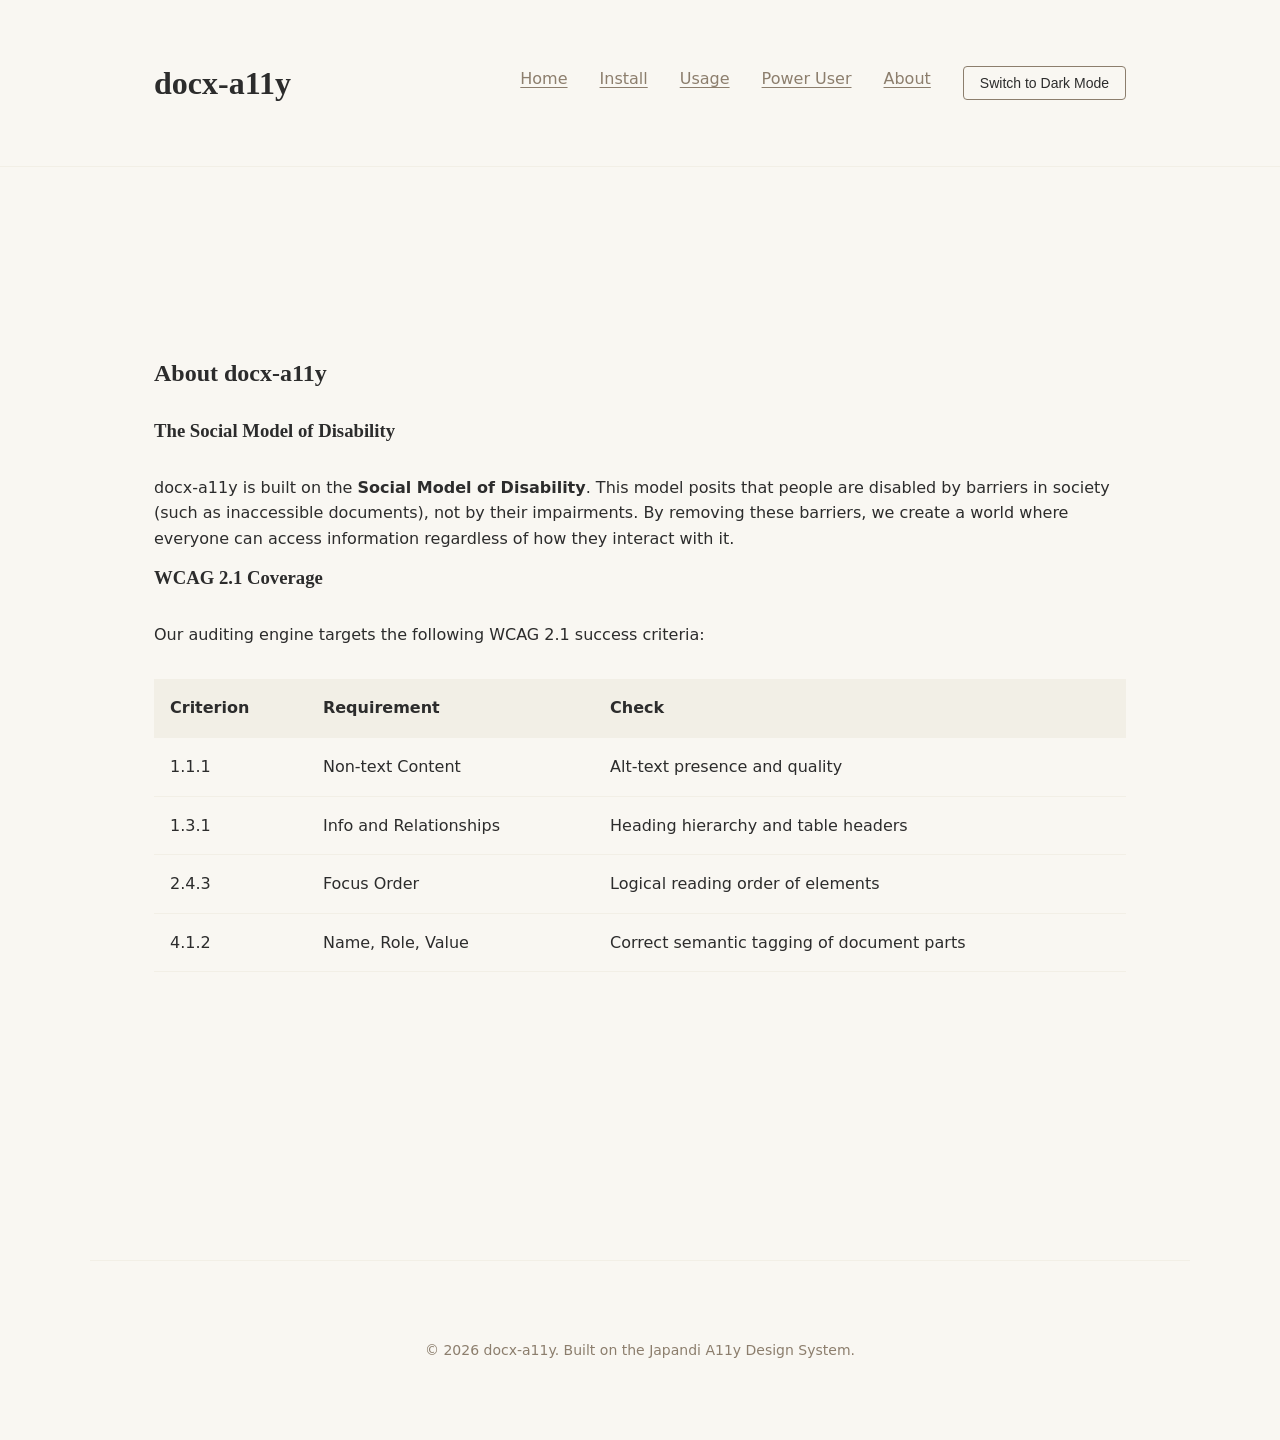
==== docs/about.html @ 51110c8d "feat: implement accessible documentation website" ====
<!DOCTYPE html>
<html lang="en">
<head>
  <meta charset="UTF-8">
  <meta name="viewport" content="width=device-width, initial-scale=1.0">
  <title>About | docx-a11y</title>
  <link rel="stylesheet" href="css/base.css">
  <link rel="stylesheet" href="css/layout.css">
  <link rel="stylesheet" href="css/modules.css">
</head>
<body>
  <header class="l-header">
    <div class="l-container l-header__nav">
      <h1 style="margin: 0;">docx-a11y</h1>
      <nav aria-label="Main Navigation">
        <ul class="l-header__links">
          <li><a href="index.html">Home</a></li>
          <li><a href="install.html">Install</a></li>
          <li><a href="usage.html">Usage</a></li>
          <li><a href="power-user.html">Power User</a></li>
          <li><a href="about.html" aria-current="page">About</a></li>
          <li><button id="theme-toggle" class="mod-theme-toggle" aria-pressed="false">Toggle Dark Mode</button></li>
        </ul>
      </nav>
    </div>
  </header>

  <main class="l-container">
    <section class="l-section">
      <h2>About docx-a11y</h2>
      
      <h3>The Social Model of Disability</h3>
      <p>
        docx-a11y is built on the <strong>Social Model of Disability</strong>. This model posits that people are disabled by barriers in society (such as inaccessible documents), not by their impairments. 
        By removing these barriers, we create a world where everyone can access information regardless of how they interact with it.
      </p>

      <h3>WCAG 2.1 Coverage</h3>
      <p>Our auditing engine targets the following WCAG 2.1 success criteria:</p>
      <table class="mod-table">
        <thead>
          <tr>
            <th>Criterion</th>
            <th>Requirement</th>
            <th>Check</th>
          </tr>
        </thead>
        <tbody>
          <tr>
            <td>1.1.1</td>
            <td>Non-text Content</td>
            <td>Alt-text presence and quality</td>
          </tr>
          <tr>
            <td>1.3.1</td>
            <td>Info and Relationships</td>
            <td>Heading hierarchy and table headers</td>
          </tr>
          <tr>
            <td>2.4.3</td>
            <td>Focus Order</td>
            <td>Logical reading order of elements</td>
          </tr>
          <tr>
            <td>4.1.2</td>
            <td>Name, Role, Value</td>
            <td>Correct semantic tagging of document parts</td>
          </tr>
        </tbody>
      </table>
    </section>
  </main>

  <footer class="l-footer l-container">
    <p>&copy; 2026 docx-a11y. Built on the Japandi A11y Design System.</p>
  </footer>

  <script src="js/theme.js"></script>
</body>
</html>
---- docs/css/base.css ----
/* 
  SMACSS: Base
  Derived from Japandi A11y Design System (DTS 2025.10)
*/

:root {
  /* Palette - Light Mode */
  --color-linen: #F9F7F2;
  --color-muted-linen: #F2EFE6;
  --color-charcoal: #2C2C2C;
  --color-muted-oak: #8C7E6D;
  
  /* Palette - Dark Mode */
  --color-deep-charcoal: #1A1A1A;
  --color-dark-muted: #252525;
  --color-soft-cream: #E5E2DA;
  --color-pale-oak: #B5A695;

  /* Semantic Tokens - Light (Default) */
  --sys-color-bg-primary: var(--color-linen);
  --sys-color-bg-surface: var(--color-muted-linen);
  --sys-color-text-main: var(--color-charcoal);
  --sys-color-text-muted: var(--color-muted-oak);
  --sys-color-accent: var(--color-muted-oak);

  /* Typography */
  --sys-font-family-sans: system-ui, -apple-system, BlinkMacSystemFont, "Segoe UI", Roboto, Helvetica, Arial, sans-serif;
  --sys-font-family-serif: Georgia, "Times New Roman", serif;
  --sys-font-size-base: 1rem;
  --sys-font-size-sm: 0.875rem;
  --sys-font-size-md: 1.25rem;
  --sys-font-size-lg: 1.5rem;
  --sys-font-size-xl: 2rem;
  --sys-line-height-body: 1.6;
  --sys-line-height-heading: 1.2;
  --sys-font-weight-regular: 400;
  --sys-font-weight-medium: 500;
  --sys-font-weight-bold: 700;

  /* Spacing */
  --sys-space-base: 0.5rem;
  --sys-space-xs: calc(var(--sys-space-base) * 1);
  --sys-space-sm: calc(var(--sys-space-base) * 2);
  --sys-space-md: calc(var(--sys-space-base) * 4);
  --sys-space-lg: calc(var(--sys-space-base) * 8);
  --sys-space-xl: calc(var(--sys-space-base) * 16);

  /* Borders */
  --sys-radius-sm: 4px;
  --sys-radius-md: 8px;
  --sys-radius-lg: 16px;
}

/* Dark Mode Overrides */
[data-theme="dark"] {
  --sys-color-bg-primary: var(--color-deep-charcoal);
  --sys-color-bg-surface: var(--color-dark-muted);
  --sys-color-text-main: var(--color-soft-cream);
  --sys-color-text-muted: var(--color-pale-oak);
  --sys-color-accent: var(--color-pale-oak);
}

/* Basic Reset */
*, *::before, *::after {
  box-sizing: border-box;
}

body {
  margin: 0;
  padding: 0;
  font-family: var(--sys-font-family-sans);
  font-size: var(--sys-font-size-base);
  line-height: var(--sys-line-height-body);
  background-color: var(--sys-color-bg-primary);
  color: var(--sys-color-text-main);
  transition: background-color 0.3s ease, color 0.3s ease;
}

h1, h2, h3, h4, h5, h6 {
  font-family: var(--sys-font-family-serif);
  line-height: var(--sys-line-height-heading);
  margin-top: 0;
  margin-bottom: var(--sys-space-md);
}

a {
  color: var(--sys-color-accent);
  text-decoration: underline;
  text-underline-offset: 3px;
}

a:focus-visible, 
button:focus-visible {
  outline: 3px solid var(--sys-color-accent);
  outline-offset: 2px;
}
---- docs/css/layout.css ----
/* 
  SMACSS: Layout
*/

.l-container {
  max-width: 1100px;
  margin: 0 auto;
  padding: 0 var(--sys-space-lg);
}

.l-header {
  padding: var(--sys-space-lg) 0;
  border-bottom: 1px solid var(--sys-color-bg-surface);
  margin-bottom: var(--sys-space-lg);
}

.l-header__nav {
  display: flex;
  justify-content: space-between;
  align-items: center;
}

.l-header__links {
  display: flex;
  gap: var(--sys-space-md);
  list-style: none;
  margin: 0;
  padding: 0;
}

.l-footer {
  margin-top: var(--sys-space-xl);
  padding: var(--sys-space-lg) 0;
  border-top: 1px solid var(--sys-color-bg-surface);
  text-align: center;
  font-size: var(--sys-font-size-sm);
  color: var(--sys-color-text-muted);
}

.l-grid {
  display: grid;
  grid-template-columns: repeat(auto-fill, minmax(300px, 1fr));
  gap: var(--sys-space-md);
}

.l-section {
  padding: var(--sys-space-xl) 0;
}
---- docs/css/modules.css ----
/* 
  SMACSS: Modules
*/

.mod-card {
  background-color: var(--sys-color-bg-surface);
  border-radius: var(--sys-radius-md);
  padding: var(--sys-space-md);
  display: flex;
  flex-direction: column;
  gap: var(--sys-space-sm);
  transition: transform 0.2s ease;
}

.mod-card:hover {
  transform: translateY(-4px);
}

.mod-button {
  display: inline-flex;
  align-items: center;
  justify-content: center;
  padding: var(--sys-space-sm) var(--sys-space-md);
  background-color: var(--sys-color-accent);
  color: white;
  border: none;
  border-radius: var(--sys-radius-sm);
  cursor: pointer;
  font-weight: var(--sys-font-weight-medium);
  text-decoration: none;
  transition: opacity 0.2s ease;
}

.mod-button:hover {
  opacity: 0.9;
}

.mod-code-block {
  background-color: var(--color-deep-charcoal);
  color: var(--color-soft-cream);
  padding: var(--sys-space-md);
  border-radius: var(--sys-radius-sm);
  font-family: monospace;
  overflow-x: auto;
  margin: var(--sys-space-md) 0;
}

.mod-alert {
  padding: var(--sys-space-md);
  border-left: 4px solid var(--sys-color-accent);
  background-color: var(--sys-color-bg-surface);
  margin: var(--sys-space-md) 0;
  border-radius: 0 var(--sys-radius-sm) var(--sys-radius-sm) 0;
}

.mod-table {
  width: 100%;
  border-collapse: collapse;
  margin: var(--sys-space-md) 0;
}

.mod-table th, .mod-table td {
  text-align: left;
  padding: var(--sys-space-sm);
  border-bottom: 1px solid var(--sys-color-bg-surface);
}

.mod-table th {
  font-weight: var(--sys-font-weight-bold);
  background-color: var(--sys-color-bg-surface);
}

.mod-theme-toggle {
  background: none;
  border: 1px solid var(--sys-color-text-muted);
  color: var(--sys-color-text-main);
  padding: var(--sys-space-xs) var(--sys-space-sm);
  border-radius: var(--sys-radius-sm);
  cursor: pointer;
  font-size: var(--sys-font-size-sm);
}
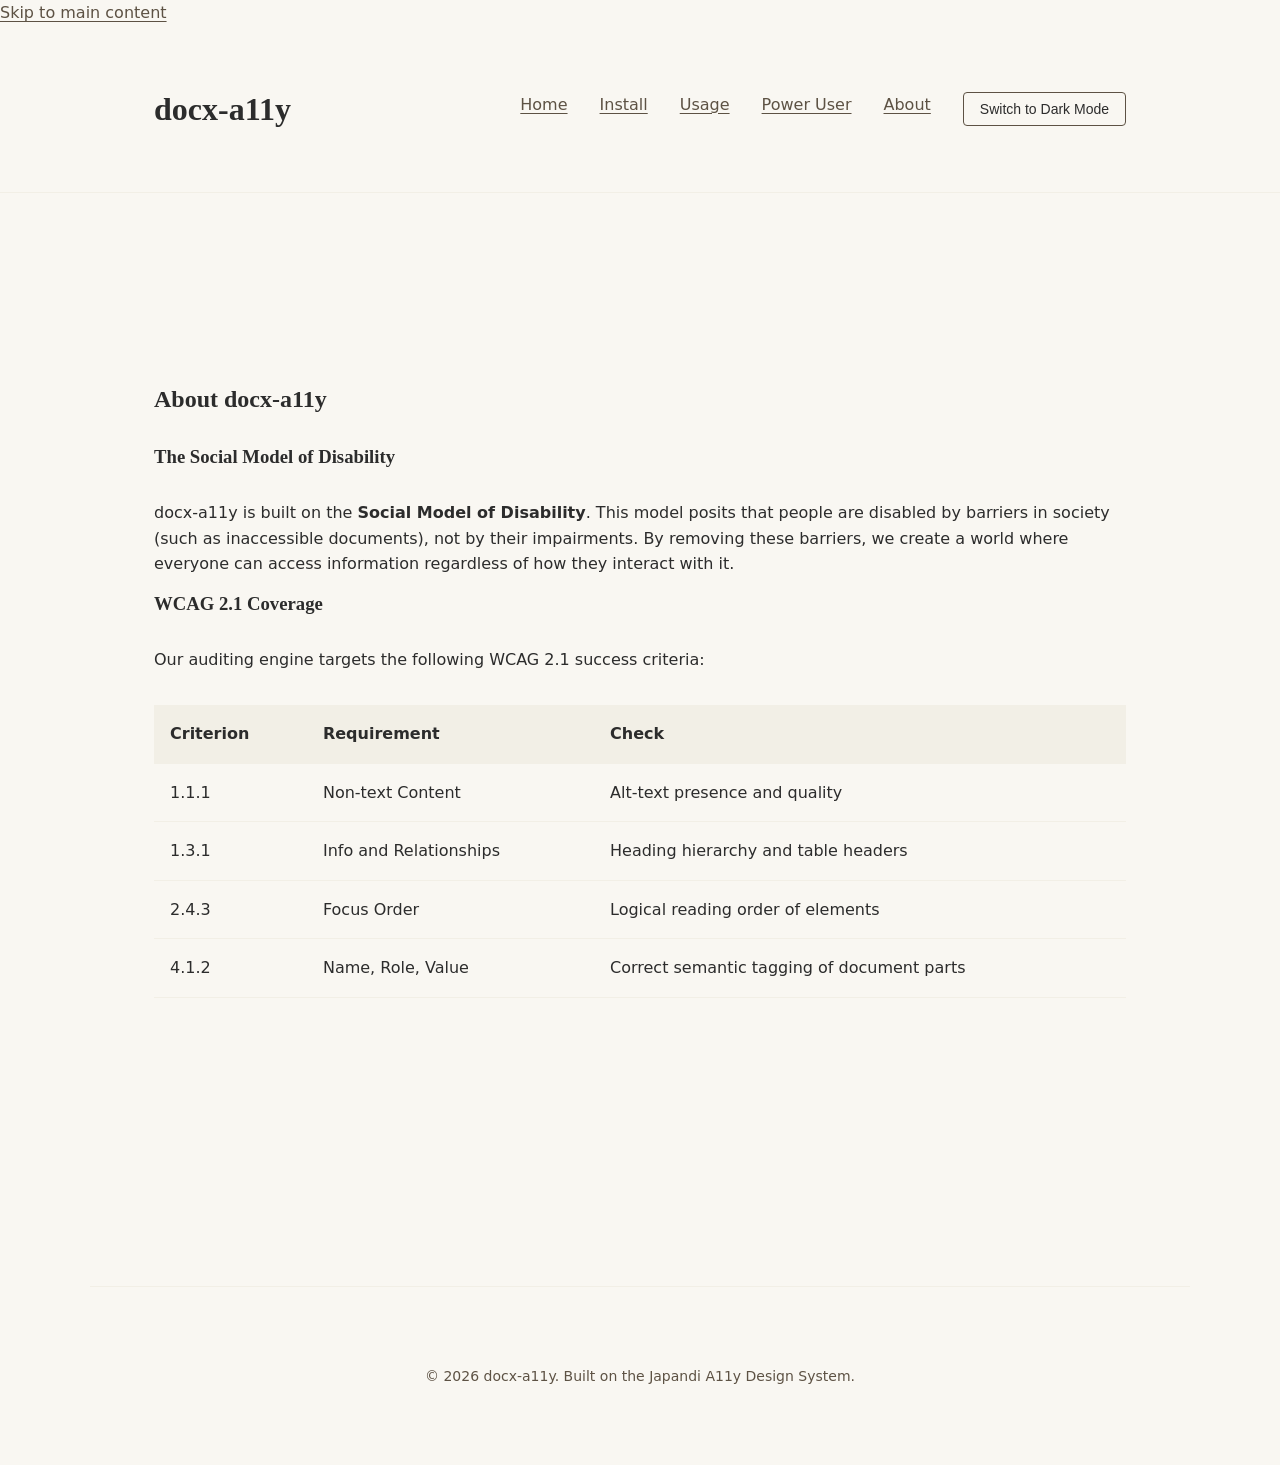
==== commit b67f0cca: "audit: complete accessibility audit and remediate contrast ratios" ====
--- a/docs/about.html
+++ b/docs/about.html
@@ -4,11 +4,13 @@
   <meta charset="UTF-8">
   <meta name="viewport" content="width=device-width, initial-scale=1.0">
   <title>About | docx-a11y</title>
+  <link rel="canonical" href="https://thirstyhead.com/docx-a11y/about.html">
   <link rel="stylesheet" href="css/base.css">
   <link rel="stylesheet" href="css/layout.css">
   <link rel="stylesheet" href="css/modules.css">
 </head>
 <body>
+  <a href="#main" class="skip-link">Skip to main content</a>
   <header class="l-header">
     <div class="l-container l-header__nav">
       <h1 style="margin: 0;">docx-a11y</h1>
@@ -25,7 +27,7 @@
     </div>
   </header>
 
-  <main class="l-container">
+  <main id="main" class="l-container">
     <section class="l-section">
       <h2>About docx-a11y</h2>
       
--- a/docs/css/base.css
+++ b/docs/css/base.css
@@ -8,7 +8,7 @@
   --color-linen: #F9F7F2;
   --color-muted-linen: #F2EFE6;
   --color-charcoal: #2C2C2C;
-  --color-muted-oak: #8C7E6D;
+  --color-muted-oak: #5D5244;
   
   /* Palette - Dark Mode */
   --color-deep-charcoal: #1A1A1A;
